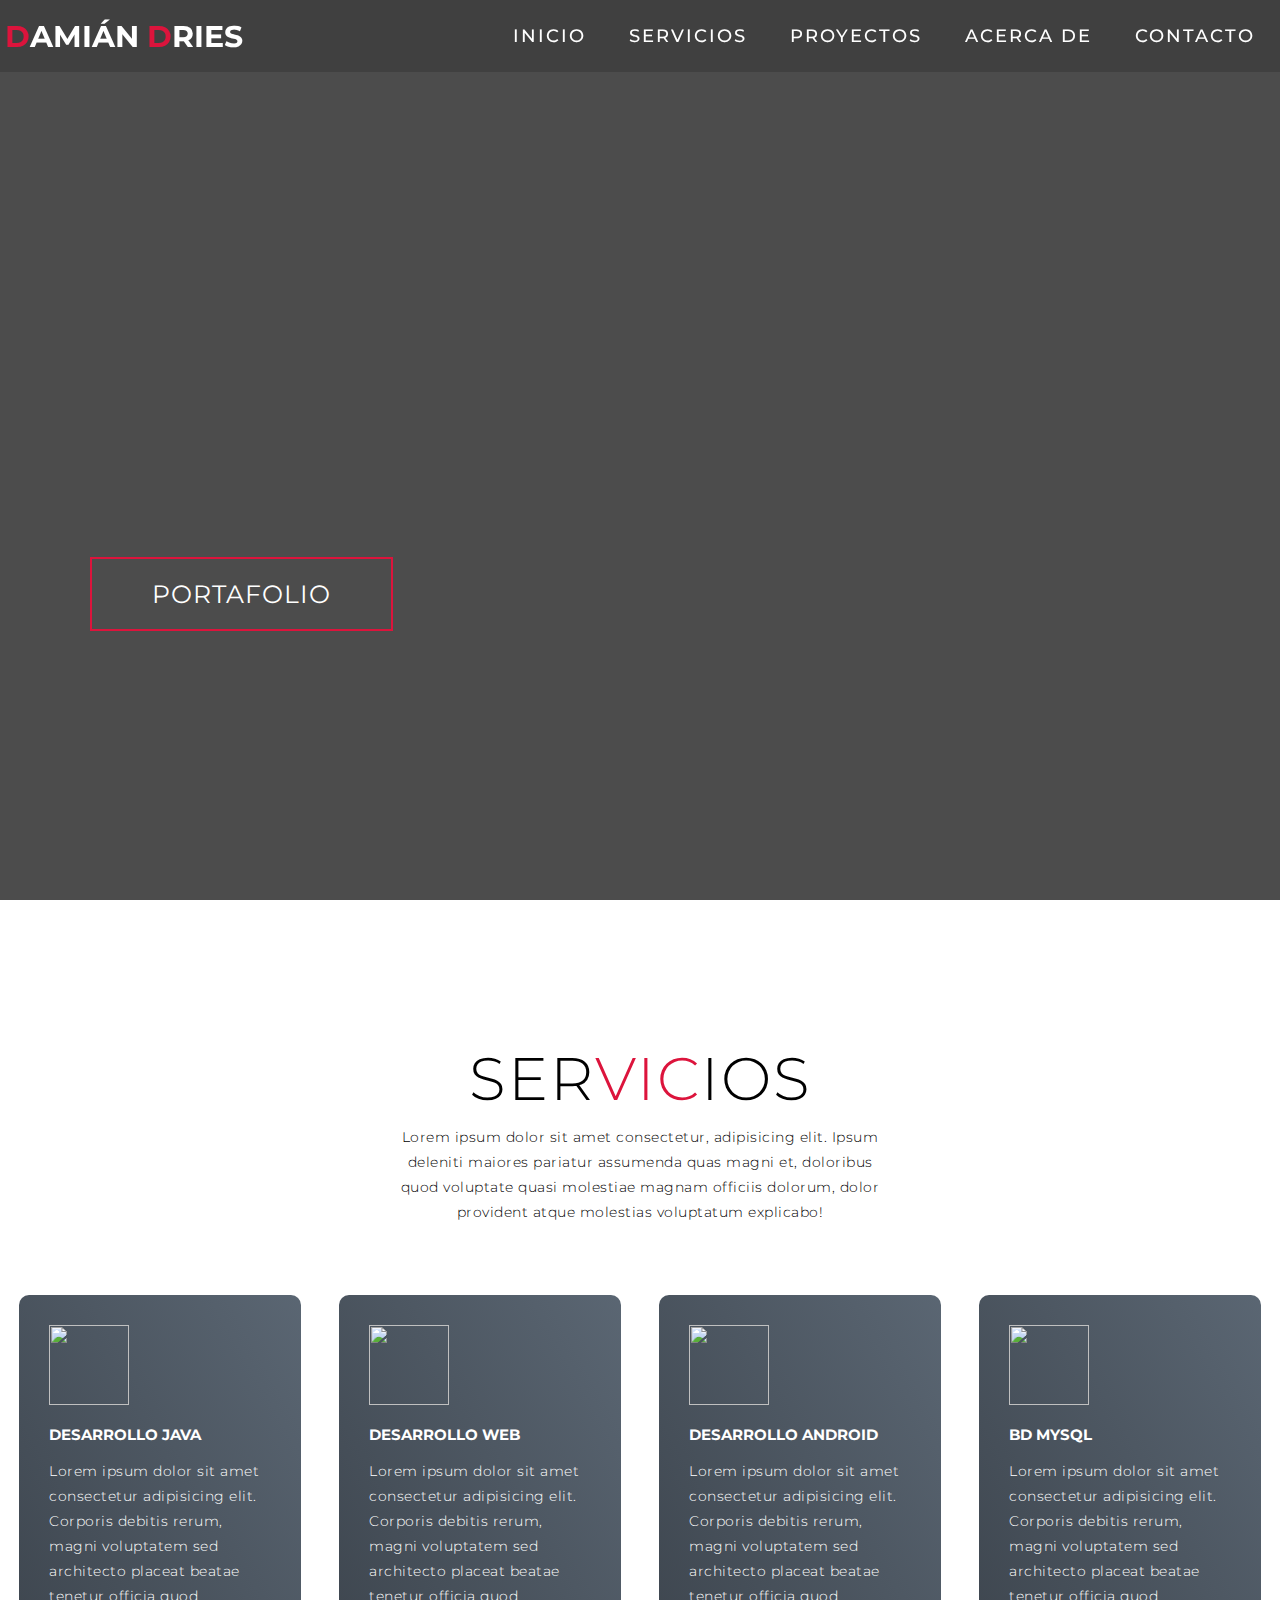
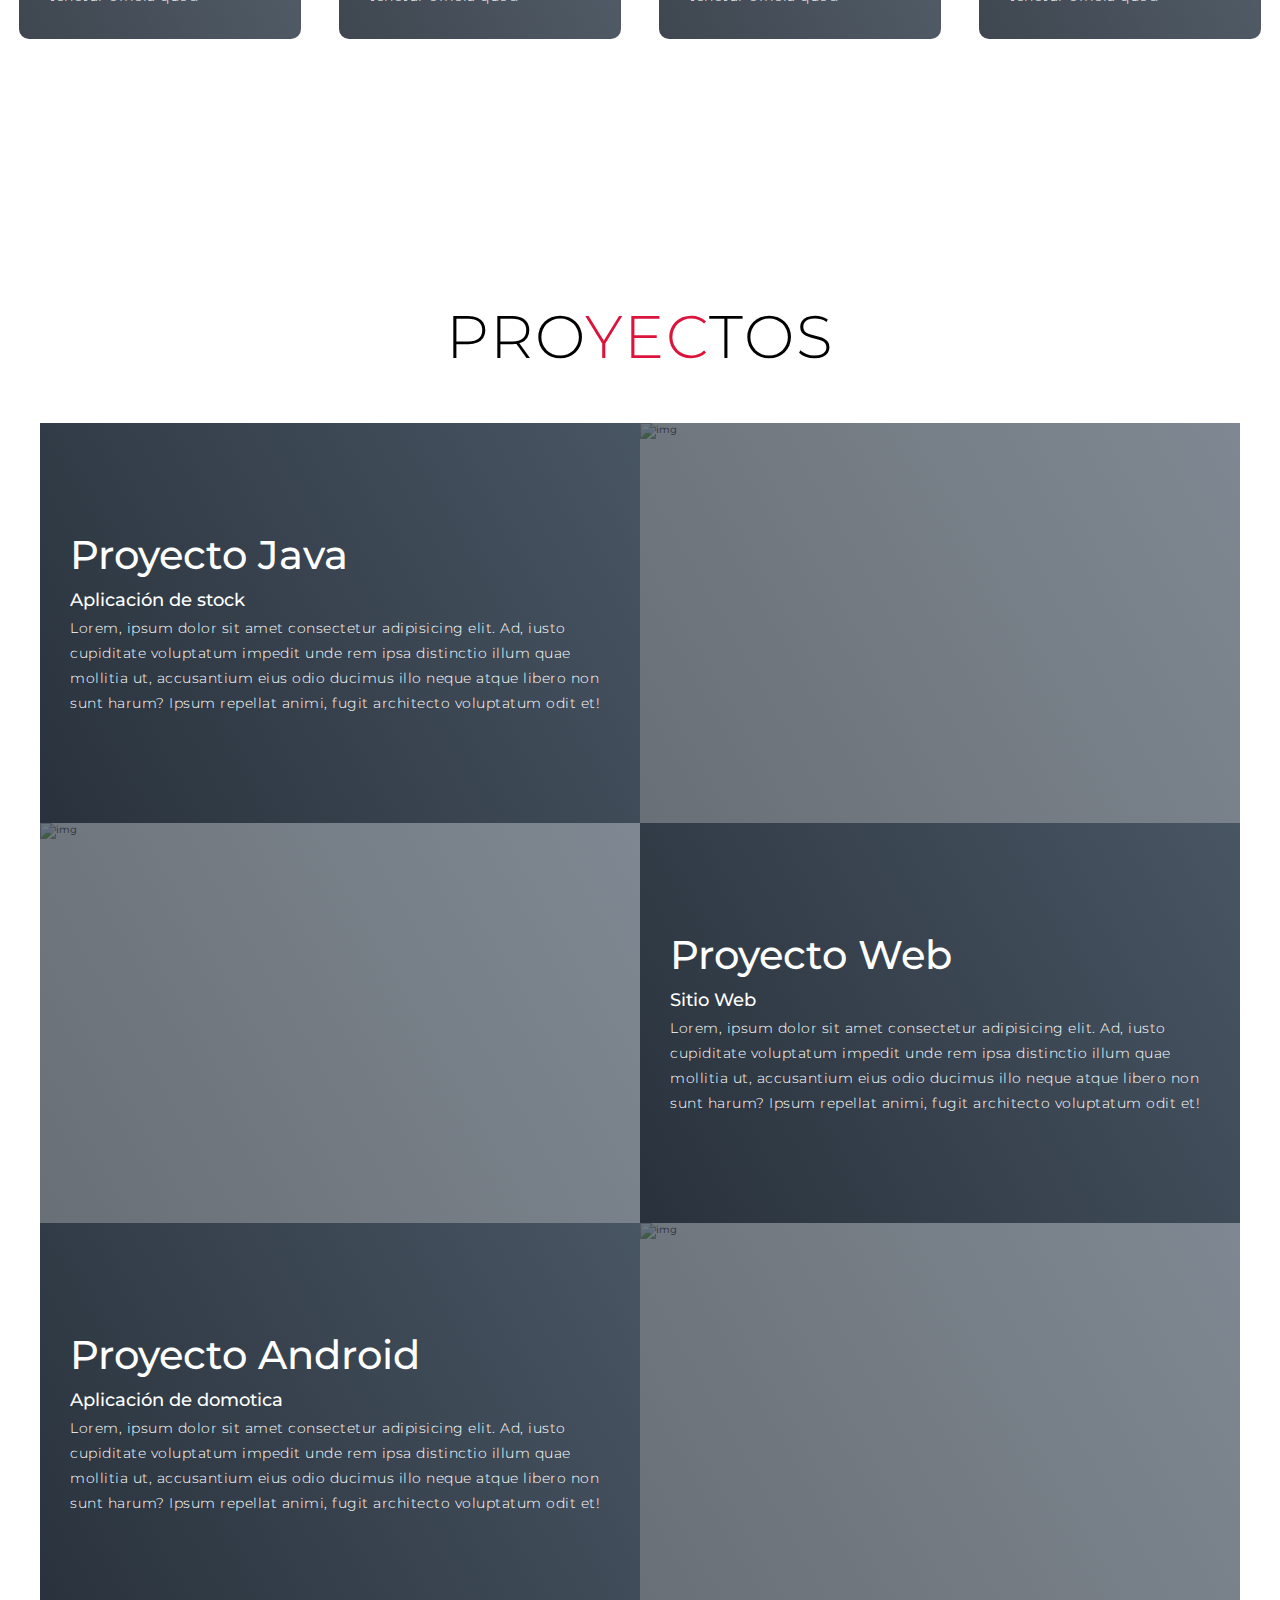
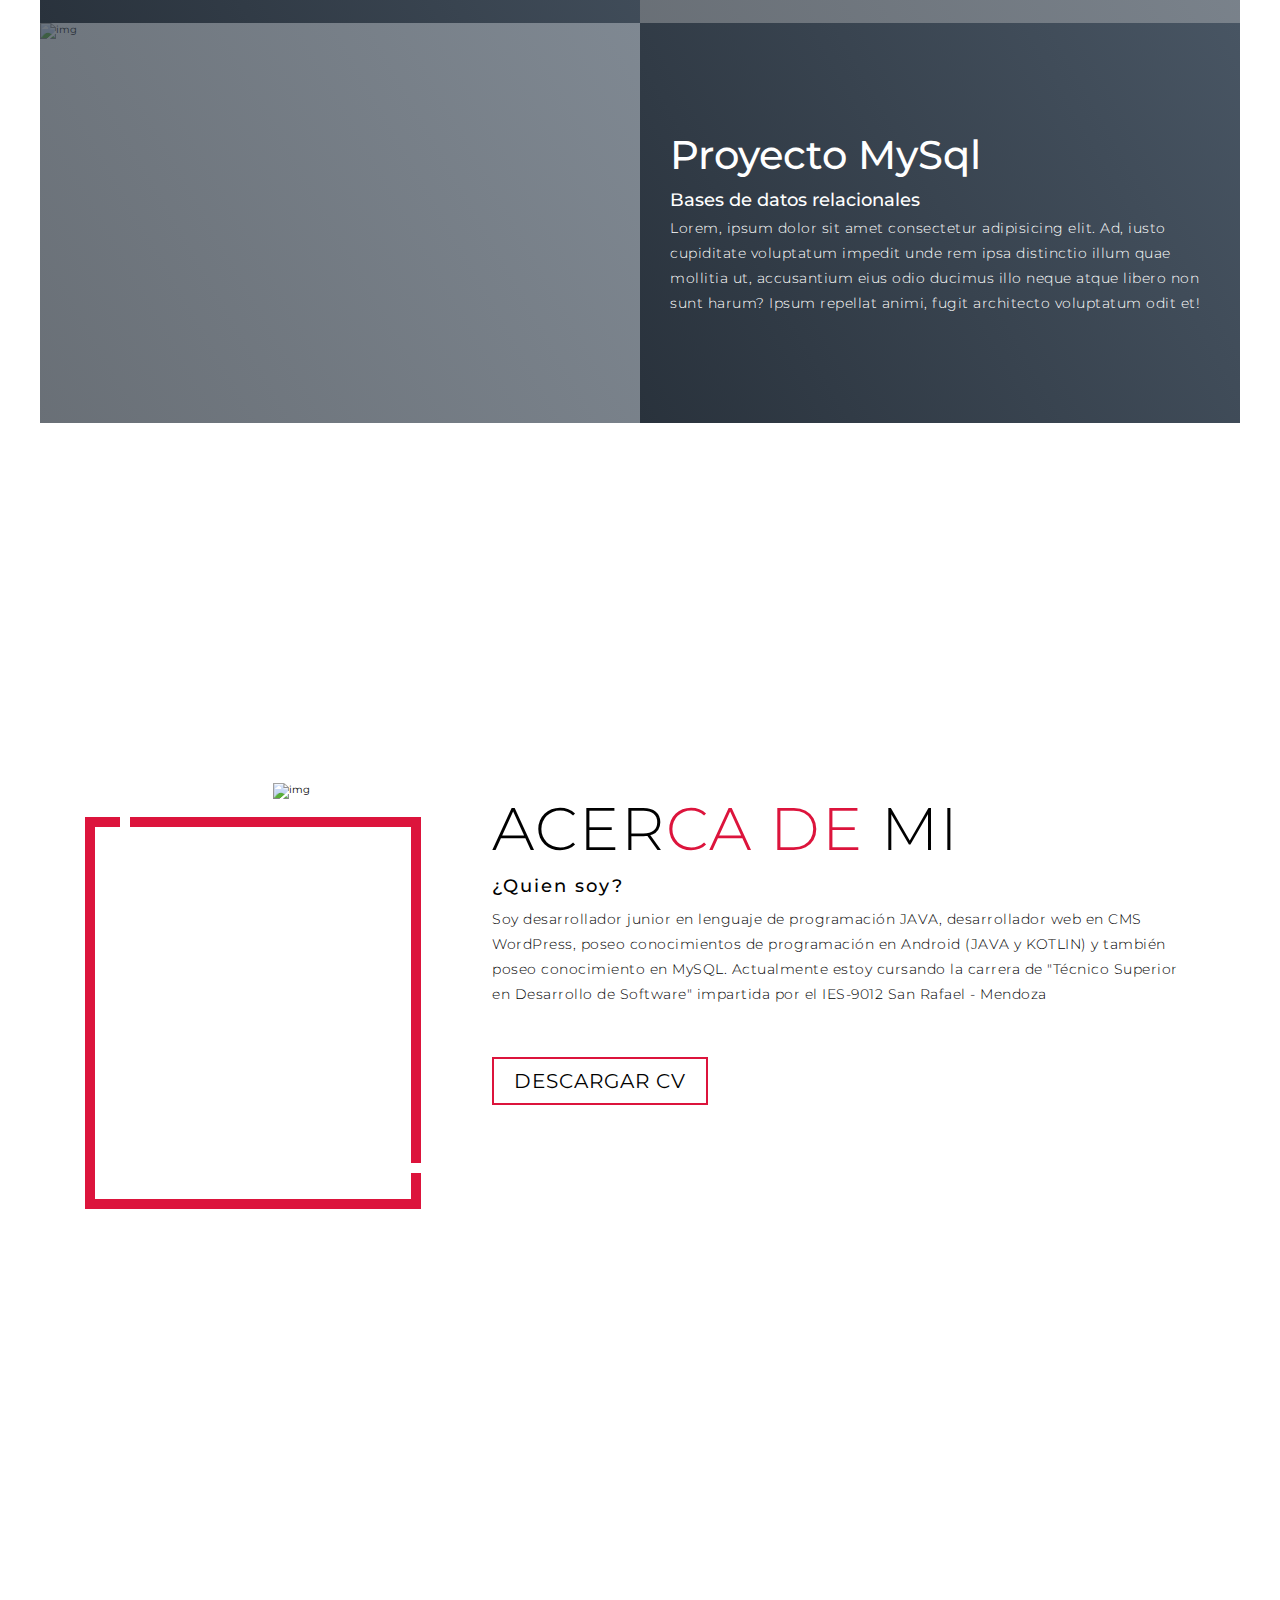
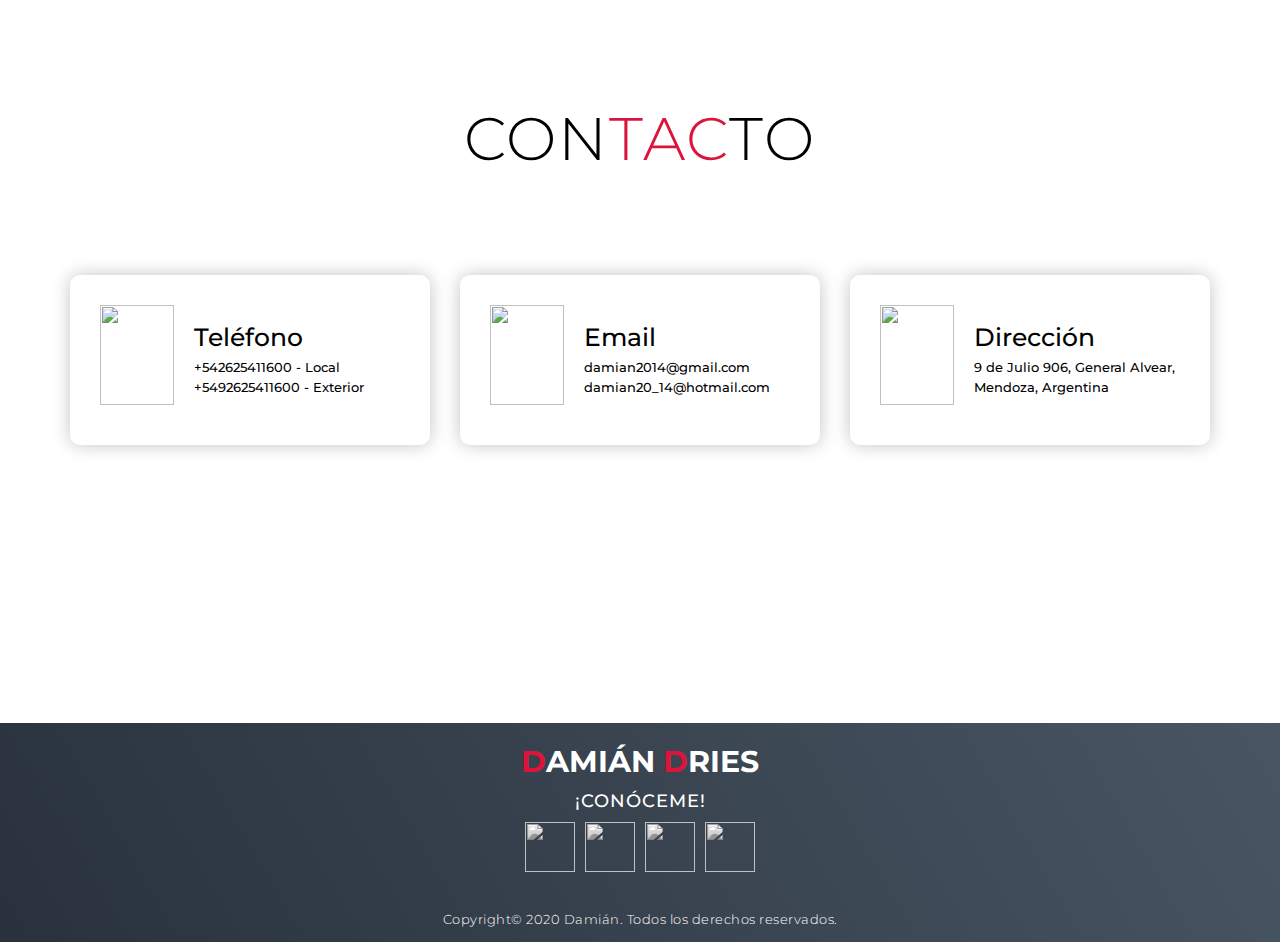
==== home.html @ d20e29a4 "Add files via upload" ====
<!DOCTYPE html>
<html lang="es">

<head>
    <meta charset="UTF-8">
    <meta http-equiv="X-UA-Compatible" content="IE=edge">
    <meta name="viewport" content="width=device-width, initial-scale=1.0">
    <link rel="icon" type="image/png" href="img/iconweb.png" />
    <link rel="stylesheet" href="style.css">
    <title id="titulo">Portafolio</title>
</head>

<body>
    <!-- Header -->
    <section id="header">
        <div class="header container">
            <div class="nav-bar">
                <div class="brand">
                    <a href="#home">
                        <h1><span>D</span>amián <span>D</span>ries</h1>
                    </a>
                </div>
                <div class="nav-list">
                    <div class="hamburger">
                        <div class="bar"></div>
                    </div>
                    <ul>
                        <li><a href="#home" data-after="Inicio">Inicio</a></li>
                        <li><a href="#services" data-after="Service">Servicios</a></li>
                        <li><a href="#projects" data-after="Projects">Proyectos</a></li>
                        <li><a href="#about" data-after="About">Acerca de</a></li>
                        <li><a href="#contact" data-after="Contact">Contacto</a></li>
                    </ul>
                </div>
            </div>
        </div>
    </section>
    <!-- End Header -->


    <!-- Home Section  -->
    <section id="home">
        <div class="home container">
            <div>
                <h1>Hola, <span></span></h1>
                <h1>Me llamo <span></span></h1>
                <h1>Damián <span></span></h1>
                <a href="#projects" type="button" class="cta">Portafolio</a>
            </div>
        </div>
    </section>
    <!-- End Home Section  -->

    <!-- Service Section -->
    <section id="services">
        <div class="services container">
            <div class="service-top">
                <h1 class="section-title">Ser<span>vic</span>ios</h1>
                <p>Lorem ipsum dolor sit amet consectetur, adipisicing elit. Ipsum deleniti maiores pariatur assumenda quas magni et, doloribus quod voluptate quasi molestiae magnam officiis dolorum, dolor provident atque molestias voluptatum explicabo!</p>
            </div>
            <div class="service-bottom">
                <div class="service-item">
                    <div class="icon"><img src="https://img.icons8.com/bubbles/100/000000/source-code.png" /></div>
                    <h2>Desarrollo Java</h2>
                    <p>Lorem ipsum dolor sit amet consectetur adipisicing elit. Corporis debitis rerum, magni voluptatem sed architecto placeat beatae tenetur officia quod</p>
                </div>
                <div class="service-item-1">
                    <div class="icon"><img src="https://img.icons8.com/bubbles/100/000000/web.png" /></div>
                    <h2>Desarrollo Web</h2>
                    <p>Lorem ipsum dolor sit amet consectetur adipisicing elit. Corporis debitis rerum, magni voluptatem sed architecto placeat beatae tenetur officia quod</p>
                </div>
                <div class="service-item-2">
                    <div class="icon"><img src="https://img.icons8.com/bubbles/100/000000/android.png" /></div>
                    <h2>Desarrollo Android</h2>
                    <p>Lorem ipsum dolor sit amet consectetur adipisicing elit. Corporis debitis rerum, magni voluptatem sed architecto placeat beatae tenetur officia quod</p>
                </div>
                <div class="service-item-3">
                    <div class="icon"><img src="https://img.icons8.com/bubbles/100/000000/database.png" /></div>
                    <h2>BD MySql</h2>
                    <p>Lorem ipsum dolor sit amet consectetur adipisicing elit. Corporis debitis rerum, magni voluptatem sed architecto placeat beatae tenetur officia quod</p>
                </div>
            </div>
        </div>
    </section>
    <!-- End Service Section -->

    <!-- Projects Section -->
    <section id="projects">
        <div class="projects container">
            <div class="projects-header">
                <h1 class="section-title">Pro<span>yec</span>tos</h1>
            </div>
            <div class="all-projects">
                <div class="project-item">
                    <div class="project-info">
                        <h1>Proyecto Java</h1>
                        <h2>Aplicación de stock</h2>
                        <p>Lorem, ipsum dolor sit amet consectetur adipisicing elit. Ad, iusto cupiditate voluptatum impedit unde rem ipsa distinctio illum quae mollitia ut, accusantium eius odio ducimus illo neque atque libero non sunt harum? Ipsum repellat
                            animi, fugit architecto voluptatum odit et!</p>
                    </div>
                    <div class="project-img">
                        <img src="./img/proyecjava.jpg" alt="img">
                    </div>
                </div>
                <div class="project-item">
                    <div class="project-info">
                        <h1>Proyecto Web</h1>
                        <h2>Sitio Web</h2>
                        <p>Lorem, ipsum dolor sit amet consectetur adipisicing elit. Ad, iusto cupiditate voluptatum impedit unde rem ipsa distinctio illum quae mollitia ut, accusantium eius odio ducimus illo neque atque libero non sunt harum? Ipsum repellat
                            animi, fugit architecto voluptatum odit et!</p>
                    </div>
                    <div class="project-img">
                        <img src="./img/proyecweb.png" alt="img">
                    </div>
                </div>
                <div class="project-item">
                    <div class="project-info">
                        <h1>Proyecto Android</h1>
                        <h2>Aplicación de domotica</h2>
                        <p>Lorem, ipsum dolor sit amet consectetur adipisicing elit. Ad, iusto cupiditate voluptatum impedit unde rem ipsa distinctio illum quae mollitia ut, accusantium eius odio ducimus illo neque atque libero non sunt harum? Ipsum repellat
                            animi, fugit architecto voluptatum odit et!</p>
                    </div>
                    <div class="project-img">
                        <img src="./img/proyectoapp.png" alt="img">
                    </div>
                </div>
                <div class="project-item">
                    <div class="project-info">
                        <h1>Proyecto MySql</h1>
                        <h2>Bases de datos relacionales</h2>
                        <p>Lorem, ipsum dolor sit amet consectetur adipisicing elit. Ad, iusto cupiditate voluptatum impedit unde rem ipsa distinctio illum quae mollitia ut, accusantium eius odio ducimus illo neque atque libero non sunt harum? Ipsum repellat
                            animi, fugit architecto voluptatum odit et!</p>
                    </div>
                    <div class="project-img">
                        <img src="./img/proyecbd.png" alt="img">
                    </div>
                </div>
            </div>
        </div>
    </section>
    <!-- End Projects Section -->

    <!-- About Section -->
    <section id="about">
        <div class="about container">
            <div class="col-left">
                <div class="about-img">
                    <img src="./img/img-2.png" alt="img">
                </div>
            </div>
            <div class="col-right">
                <h1 class="section-title">Acer<span>ca de </span>mi</h1>
                <h2>¿Quien soy?</h2>
                <p>Soy desarrollador junior en lenguaje de programación JAVA, desarrollador web en CMS WordPress, poseo conocimientos de programación en Android (JAVA y KOTLIN) y también poseo conocimiento en MySQL. Actualmente estoy cursando la carrera
                    de "Técnico Superior en Desarrollo de Software" impartida por el IES-9012 San Rafael - Mendoza</p>
                <a href="docs/Curriculum Vitae Mio.pdf" target="blank" class="cta">Descargar CV</a>
            </div>
        </div>
    </section>
    <!-- End About Section -->

    <!-- Contact Section -->
    <section id="contact">
        <div class="contact container">
            <div>
                <h1 class="section-title">Con<span>tac</span>to</h1>
            </div>
            <div class="contact-items">
                <div class="contact-item">
                    <div class="icon"><img src="https://img.icons8.com/bubbles/100/000000/phone.png" /></div>
                    <div class="contact-info">
                        <h1><a href="tel:+542625411600" target="blank">Teléfono</a></h1>
                        <h2>+542625411600 - Local</h2>
                        <h2>+5492625411600 - Exterior</h2>
                    </div>
                </div>
                <div class="contact-item">
                    <div class="icon"><img src="https://img.icons8.com/bubbles/100/000000/new-post.png" /></div>
                    <div class="contact-info">
                        <h1><a href="mailto:damian2014@gmail.com" target="blank">Email</a></h1>
                        <h2>damian2014@gmail.com</h2>
                        <h2>damian20_14@hotmail.com</h2>
                    </div>
                </div>
                <div class="contact-item">
                    <div class="icon"><img src="https://img.icons8.com/bubbles/100/000000/map-marker.png" /></div>
                    <div class="contact-info">
                        <h1><a href="https://goo.gl/maps/NndEYWFbZXQGPFpV8" target="blank">Dirección</a></h1>
                        <h2>9 de Julio 906, General Alvear, Mendoza, Argentina</h2>
                    </div>
                </div>
            </div>
        </div>
    </section>
    <!-- End Contact Section -->

    <!-- Footer -->
    <section id="footer">
        <div class="footer container">
            <div class="brand">
                <h1><span>D</span>amián <span>D</span>ries</h1>
            </div>
            <h2>¡Conóceme!</h2>
            <div class="social-icon">
                <div class="social-item">
                    <a href="https://t.me/DamianDries" target="blank"><img src="https://img.icons8.com/fluent/96/000000/telegram-app.png" /></a>
                </div>
                <div class="social-item">
                    <a href="https://api.whatsapp.com/send?phone=542625411600" target="blank"><img src="https://img.icons8.com/fluent/96/000000/whatsapp.png" /></a>
                </div>
                <div class="social-item">
                    <a href="https://join.skype.com/invite/EYsxoTMcg8dM" target="blank"><img src="https://img.icons8.com/fluent/96/000000/skype.png" /></a>
                </div>
                <div class="social-item">
                    <a href="https://www.linkedin.com/in/damian-dries" target="blank"><img src="https://img.icons8.com/fluent/96/000000/linkedin-circled.png" /></a>
                </div>
            </div>
            <p>Copyright© 2020 Damián. Todos los derechos reservados.</p>
        </div>
    </section>
    <!-- End Footer -->
    <script src="./main.js"></script>
</body>

</html>
---- style.css ----
@import 'https://fonts.googleapis.com/css?family=Montserrat:300, 400, 700&display=swap';
* {
    padding: 0;
    margin: 0;
    box-sizing: border-box;
}

a {
    color: #000000;
}

html {
    font-size: 10px;
    font-family: 'Montserrat', sans-serif;
    scroll-behavior: smooth;
}

a {
    text-decoration: none;
}

.container {
    min-height: 100vh;
    width: 100%;
    display: flex;
    align-items: center;
    justify-content: center;
}

img {
    height: 100%;
    width: 100%;
    object-fit: cover;
}

p {
    color: black;
    font-size: 1.4rem;
    margin-top: 5px;
    line-height: 2.5rem;
    font-weight: 300;
    letter-spacing: .05rem;
}

.section-title {
    font-size: 4rem;
    font-weight: 300;
    color: black;
    margin-bottom: 10px;
    text-transform: uppercase;
    letter-spacing: .2rem;
    text-align: center;
}

.section-title span {
    color: crimson;
}

.cta {
    display: inline-block;
    padding: 10px 30px;
    color: white;
    background-color: transparent;
    border: 2px solid crimson;
    font-size: 2rem;
    text-transform: uppercase;
    letter-spacing: .1rem;
    margin-top: 30px;
    transition: .3s ease;
    transition-property: background-color, color;
}

.cta:hover {
    color: white;
    background-color: crimson;
}

.brand h1 {
    font-size: 3rem;
    text-transform: uppercase;
    color: white;
}

.brand h1 span {
    color: crimson;
}


/* Header section */

#header {
    position: fixed;
    z-index: 1000;
    left: 0;
    top: 0;
    width: 100vw;
    height: auto;
}

#header .header {
    min-height: 8vh;
    background-color: rgba(31, 30, 30, 0.24);
    transition: .3s ease background-color;
}

#header .nav-bar {
    display: flex;
    align-items: center;
    justify-content: space-between;
    width: 100%;
    height: 100%;
    max-width: 1300px;
    padding: 0 5px;
}

#header .nav-list ul {
    list-style: none;
    position: absolute;
    background-color: rgb(31, 30, 30);
    width: 100vw;
    height: 100vh;
    left: 100%;
    top: 0;
    display: flex;
    flex-direction: column;
    justify-content: center;
    align-items: center;
    z-index: 1;
    overflow-x: hidden;
    transition: .5s ease left;
}

#header .nav-list ul.active {
    left: 0%;
}

#header .nav-list ul a {
    font-size: 2.5rem;
    font-weight: 500;
    letter-spacing: .2rem;
    text-decoration: none;
    color: white;
    text-transform: uppercase;
    padding: 20px;
    display: block;
}

#header .nav-list ul a::after {
    content: attr(data-after);
    position: absolute;
    top: 50%;
    left: 50%;
    transform: translate(-50%, -50%) scale(0);
    color: rgba(240, 248, 255, 0.021);
    font-size: 13rem;
    letter-spacing: 50px;
    z-index: -1;
    transition: .3s ease letter-spacing;
}

#header .nav-list ul li:hover a::after {
    transform: translate(-50%, -50%) scale(1);
    letter-spacing: initial;
}

#header .nav-list ul li:hover a {
    color: crimson;
}

#header .hamburger {
    height: 60px;
    width: 60px;
    display: inline-block;
    border: 3px solid white;
    border-radius: 50%;
    position: relative;
    display: flex;
    align-items: center;
    justify-content: center;
    z-index: 100;
    cursor: pointer;
    transform: scale(.8);
    margin-right: 20px;
}

#header .hamburger:after {
    position: absolute;
    content: '';
    height: 100%;
    width: 100%;
    border-radius: 50%;
    border: 3px solid white;
    animation: hamburger_puls 1s ease infinite;
}

#header .hamburger .bar {
    height: 2px;
    width: 30px;
    position: relative;
    background-color: white;
    z-index: -1;
}

#header .hamburger .bar::after,
#header .hamburger .bar::before {
    content: '';
    position: absolute;
    height: 100%;
    width: 100%;
    left: 0;
    background-color: white;
    transition: .3s ease;
    transition-property: top, bottom;
}

#header .hamburger .bar::after {
    top: 8px;
}

#header .hamburger .bar::before {
    bottom: 8px;
}

#header .hamburger.active .bar::before {
    bottom: 0;
}

#header .hamburger.active .bar::after {
    top: 0;
}


/* End Header section */


/* Home Section */

#home {
    background-image: url(./img/headerfull.jpg);
    background-size: cover;
    background-position: top center;
    position: relative;
    z-index: 1;
}

#home::after {
    content: '';
    position: absolute;
    left: 0;
    top: 0;
    height: 100%;
    width: 100%;
    background-color: black;
    opacity: .7;
    z-index: -1;
}

#home .home {
    max-width: 1200px;
    margin: 0 auto;
    padding: 0 50px;
    justify-content: flex-start;
}

#home h1 {
    display: block;
    width: fit-content;
    font-size: 4rem;
    position: relative;
    color: transparent;
    animation: text_reveal .5s ease forwards;
    animation-delay: 1s;
}

#home h1:nth-child(1) {
    animation-delay: 1s;
}

#home h1:nth-child(2) {
    animation-delay: 2s;
}

#home h1:nth-child(3) {
    animation: text_reveal_name .5s ease forwards;
    animation-delay: 3s;
}

#home h1 span {
    position: absolute;
    top: 0;
    left: 0;
    height: 100%;
    width: 0;
    background-color: crimson;
    animation: text_reveal_box 1s ease;
    animation-delay: .5s;
}

#home h1:nth-child(1) span {
    animation-delay: .5s;
}

#home h1:nth-child(2) span {
    animation-delay: 1.5s;
}

#home h1:nth-child(3) span {
    animation-delay: 2.5s;
}


/* End Home Section */


/* Services Section */

#services .services {
    flex-direction: column;
    text-align: center;
    max-width: 1500px;
    margin: 0 auto;
    padding: 100px 0;
}

#services .service-top {
    max-width: 500px;
    margin: 0 auto;
}

#services .service-bottom {
    display: flex;
    align-items: center;
    justify-content: center;
    flex-wrap: wrap;
    margin-top: 50px;
}

#services .service-item {
    flex-basis: 80%;
    display: flex;
    align-items: flex-start;
    justify-content: center;
    flex-direction: column;
    padding: 30px;
    border-radius: 10px;
    background-image: url(./img/java.jpg);
    background-size: cover;
    margin: 10px 5%;
    position: relative;
    z-index: 1;
    overflow: hidden;
}

#services .service-item-1 {
    flex-basis: 80%;
    display: flex;
    align-items: flex-start;
    justify-content: center;
    flex-direction: column;
    padding: 30px;
    border-radius: 10px;
    margin: 10px 5%;
    background-image: url(./img/web.png);
    background-size: cover;
    position: relative;
    z-index: 1;
    overflow: hidden;
}

#services .service-item-2 {
    flex-basis: 80%;
    display: flex;
    align-items: flex-start;
    justify-content: center;
    flex-direction: column;
    padding: 30px;
    border-radius: 10px;
    margin: 10px 5%;
    background-image: url(./img/movil.png);
    background-size: cover;
    position: relative;
    z-index: 1;
    overflow: hidden;
}

#services .service-item-3 {
    flex-basis: 80%;
    display: flex;
    align-items: flex-start;
    justify-content: center;
    flex-direction: column;
    padding: 30px;
    border-radius: 10px;
    margin: 10px 5%;
    background-image: url(./img/sql.png);
    background-size: cover;
    position: relative;
    z-index: 1;
    overflow: hidden;
}

#services .service-item::after {
    content: '';
    position: absolute;
    left: 0;
    top: 0;
    height: 100%;
    width: 100%;
    background-image: linear-gradient(60deg, #29323c 0%, #485563 100%);
    opacity: .9;
    z-index: -1;
}

#services .service-item-1::after {
    content: '';
    position: absolute;
    left: 0;
    top: 0;
    height: 100%;
    width: 100%;
    background-image: linear-gradient(60deg, #29323c 0%, #485563 100%);
    opacity: .9;
    z-index: -1;
}

#services .service-item-2::after {
    content: '';
    position: absolute;
    left: 0;
    top: 0;
    height: 100%;
    width: 100%;
    background-image: linear-gradient(60deg, #29323c 0%, #485563 100%);
    opacity: .9;
    z-index: -1;
}

#services .service-item-3::after {
    content: '';
    position: absolute;
    left: 0;
    top: 0;
    height: 100%;
    width: 100%;
    background-image: linear-gradient(60deg, #29323c 0%, #485563 100%);
    opacity: .9;
    z-index: -1;
}

#services .service-bottom .icon {
    height: 80px;
    width: 80px;
    margin-bottom: 20px;
}

#services .service-item h2 {
    font-size: 1.5rem;
    color: white;
    margin-bottom: 10px;
    text-transform: uppercase;
}

#services .service-item-1 h2 {
    font-size: 1.5rem;
    color: white;
    margin-bottom: 10px;
    text-transform: uppercase;
}

#services .service-item-2 h2 {
    font-size: 1.5rem;
    color: white;
    margin-bottom: 10px;
    text-transform: uppercase;
}

#services .service-item-3 h2 {
    font-size: 1.5rem;
    color: white;
    margin-bottom: 10px;
    text-transform: uppercase;
}

#services .service-item p {
    color: white;
    text-align: left;
}

#services .service-item-1 p {
    color: white;
    text-align: left;
}

#services .service-item-2 p {
    color: white;
    text-align: left;
}

#services .service-item-3 p {
    color: white;
    text-align: left;
}


/* End Services Section */


/* Projects section */

#projects .projects {
    flex-direction: column;
    max-width: 1200px;
    margin: 0 auto;
    padding: 100px 0;
}

#projects .projects-header h1 {
    margin-bottom: 50px;
}

#projects .all-projects {
    display: flex;
    align-items: center;
    justify-content: center;
    flex-direction: column;
}

#projects .project-item {
    display: flex;
    align-items: center;
    justify-content: center;
    flex-direction: column;
    width: 80%;
    margin: 20px auto;
    overflow: hidden;
    border-radius: 10px;
}

#projects .project-info {
    padding: 30px;
    flex-basis: 50%;
    height: 100%;
    display: flex;
    align-items: flex-start;
    justify-content: center;
    flex-direction: column;
    background-image: linear-gradient(60deg, #29323c 0%, #485563 100%);
    color: white;
}

#projects .project-info h1 {
    font-size: 4rem;
    font-weight: 500;
}

#projects .project-info h2 {
    font-size: 1.8rem;
    font-weight: 500;
    margin-top: 10px;
}

#projects .project-info p {
    color: white;
}

#projects .project-img {
    flex-basis: 50%;
    height: 300px;
    overflow: hidden;
    position: relative;
}

#projects .project-img:after {
    content: '';
    position: absolute;
    left: 0;
    top: 0;
    height: 100%;
    width: 100%;
    background-image: linear-gradient(60deg, #29323c 0%, #485563 100%);
    opacity: .7;
}

#projects .project-img img {
    transition: .3s ease transform;
}

#projects .project-item:hover .project-img img {
    transform: scale(1.1);
}


/* End Projects section */


/* About Section */

#about .about {
    flex-direction: column-reverse;
    text-align: center;
    max-width: 1200px;
    margin: 0 auto;
    padding: 100px 20px;
}

#about .col-left {
    width: 250px;
    height: 360px;
}

#about .col-right {
    width: 100%;
}

#about .col-right h2 {
    font-size: 1.8rem;
    font-weight: 500;
    letter-spacing: .2rem;
    margin-bottom: 10px;
}

#about .col-right p {
    margin-bottom: 20px;
}

#about .col-right .cta {
    color: black;
    margin-bottom: 50px;
    padding: 10px 20px;
    font-size: 2rem;
}

#about .col-left .about-img {
    height: 100%;
    width: 100%;
    position: relative;
    border: 10px solid white;
}

#about .col-left .about-img::after {
    content: '';
    position: absolute;
    left: -33px;
    top: 19px;
    height: 98%;
    width: 98%;
    border: 7px solid rgb(220, 20, 60);
    z-index: -1;
}


/* End About Section */


/* contact Section */

#contact .contact {
    flex-direction: column;
    max-width: 1200px;
    margin: 0 auto;
}

#contact .contact-items {
    width: 400px;
}

#contact .contact-item {
    width: 80%;
    padding: 20px;
    text-align: center;
    border-radius: 10px;
    padding: 30px;
    margin: 30px;
    display: flex;
    justify-content: center;
    align-items: center;
    flex-direction: column;
    box-shadow: 0px 0px 18px 0 #0000003c;
    transition: .3s ease box-shadow;
}

#contact .contact-item:hover {
    box-shadow: 0px 0px 5px 0 #000000cc;
}

#contact .icon {
    width: 70px;
    margin: 0 auto;
    margin-bottom: 10px;
}

#contact .section-title {
    margin-bottom: 100px;
}

#contact .contact-info h1 {
    font-size: 2.5rem;
    font-weight: 500;
    margin-bottom: 5px;
}

#contact .contact-info h2 {
    font-size: 1.3rem;
    line-height: 2rem;
    font-weight: 500;
}


/*End contact Section */


/* Footer */

#footer {
    background-image: linear-gradient(60deg, #29323c 0%, #485563 100%);
}

#footer .footer {
    min-height: 200px;
    flex-direction: column;
    padding-top: 20px;
    padding-bottom: 10px;
}

#footer h2 {
    text-transform: uppercase;
    color: white;
    font-weight: 500;
    font-size: 1.8rem;
    letter-spacing: .1rem;
    margin-top: 10px;
    margin-bottom: 10px;
}

#footer .social-icon {
    display: flex;
    margin-bottom: 30px;
}

#footer .social-item {
    height: 50px;
    width: 50px;
    margin: 0 5px;
}

#footer .social-item img {
    filter: grayscale(1);
    transition: .3s ease filter;
}

#footer .social-item:hover img {
    filter: grayscale(0);
}

#footer p {
    color: white;
    font-size: 1.3rem;
}


/* End Footer */


/* Keyframes */

@keyframes hamburger_puls {
    0% {
        opacity: 1;
        transform: scale(1);
    }
    100% {
        opacity: 0;
        transform: scale(1.4);
    }
}

@keyframes text_reveal_box {
    50% {
        width: 100%;
        left: 0;
    }
    100% {
        width: 0;
        left: 100%;
    }
}

@keyframes text_reveal {
    100% {
        color: white;
    }
}

@keyframes text_reveal_name {
    100% {
        color: crimson;
        font-weight: 500;
    }
}


/* End Keyframes */


/* Media Query For Tablet */

@media only screen and (min-width: 768px) {
    .cta {
        font-size: 2.5rem;
        padding: 20px 60px;
    }
    h1.section-title {
        font-size: 6rem;
    }
    /* Home */
    #home h1 {
        font-size: 7rem;
    }
    /* End Home */
    /* Services Section */
    #services .service-bottom .service-item {
        flex-basis: 45%;
        margin: 2.5%;
    }
    #services .service-bottom .service-item-1 {
        flex-basis: 45%;
        margin: 2.5%;
    }
    #services .service-bottom .service-item-2 {
        flex-basis: 45%;
        margin: 2.5%;
    }
    #services .service-bottom .service-item-3 {
        flex-basis: 45%;
        margin: 2.5%;
    }
    /* End Services Section */
    /* Project */
    #projects .project-item {
        flex-direction: row;
    }
    #projects .project-item:nth-child(even) {
        flex-direction: row-reverse;
    }
    #projects .project-item {
        height: 400px;
        margin: 0;
        width: 100%;
        border-radius: 0;
    }
    #projects .all-projects .project-info {
        height: 100%;
    }
    #projects .all-projects .project-img {
        height: 100%;
    }
    /* End Project */
    /* About */
    #about .about {
        flex-direction: row;
    }
    #about .col-left {
        width: 600px;
        height: 400px;
        padding-left: 60px;
    }
    #about .about .col-left .about-img::after {
        left: -45px;
        top: 34px;
        height: 98%;
        width: 98%;
        border: 10px solid crimson;
    }
    #about .col-right {
        text-align: left;
        padding: 30px;
    }
    #about .col-right h1 {
        text-align: left;
    }
    /* End About */
    /* contact  */
    #contact .contact {
        flex-direction: column;
        padding: 100px 0;
        align-items: center;
        justify-content: center;
        min-width: 20vh;
    }
    #contact .contact-items {
        width: 100%;
        display: flex;
        flex-direction: row;
        justify-content: space-evenly;
        margin: 0;
    }
    #contact .contact-item {
        width: 30%;
        margin: 0;
        flex-direction: row;
    }
    #contact .contact-item .icon {
        height: 100px;
        width: 100px;
    }
    #contact .contact-item .icon img {
        object-fit: contain;
    }
    #contact .contact-item .contact-info {
        width: 100%;
        text-align: left;
        padding-left: 20px;
    }
    /* End contact  */
}


/* End Media Query For Tablet */


/* Media Query For Desktop */

@media only screen and (min-width: 1200px) {
    /* header */
    #header .hamburger {
        display: none;
    }
    #header .nav-list ul {
        position: initial;
        display: block;
        height: auto;
        width: fit-content;
        background-color: transparent;
    }
    #header .nav-list ul li {
        display: inline-block;
    }
    #header .nav-list ul li a {
        font-size: 1.8rem;
    }
    #header .nav-list ul a:after {
        display: none;
    }
    /* End header */
    #services .service-bottom .service-item {
        flex-basis: 22%;
        margin: 1.5%;
    }
    #services .service-bottom .service-item-1 {
        flex-basis: 22%;
        margin: 1.5%;
    }
    #services .service-bottom .service-item-2 {
        flex-basis: 22%;
        margin: 1.5%;
    }
    #services .service-bottom .service-item-3 {
        flex-basis: 22%;
        margin: 1.5%;
    }
}


/* End  Media Query For Desktop */
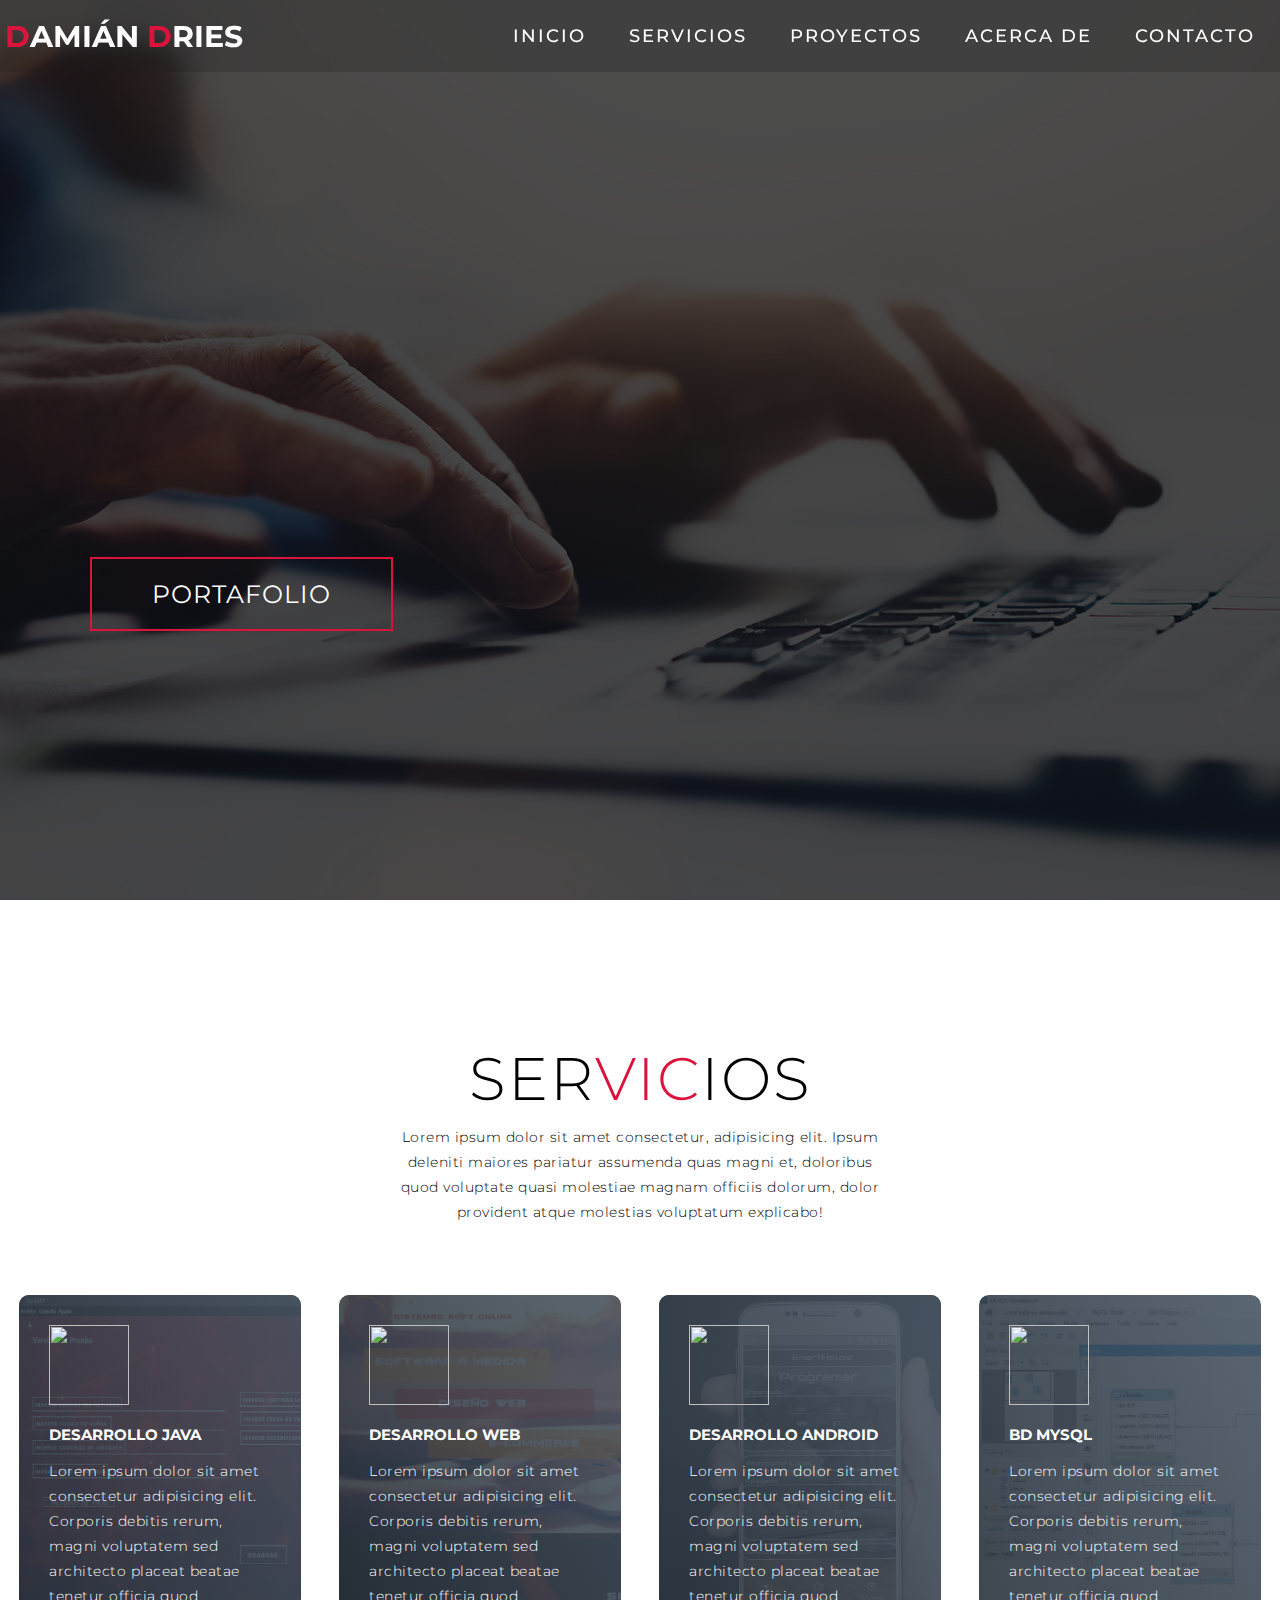
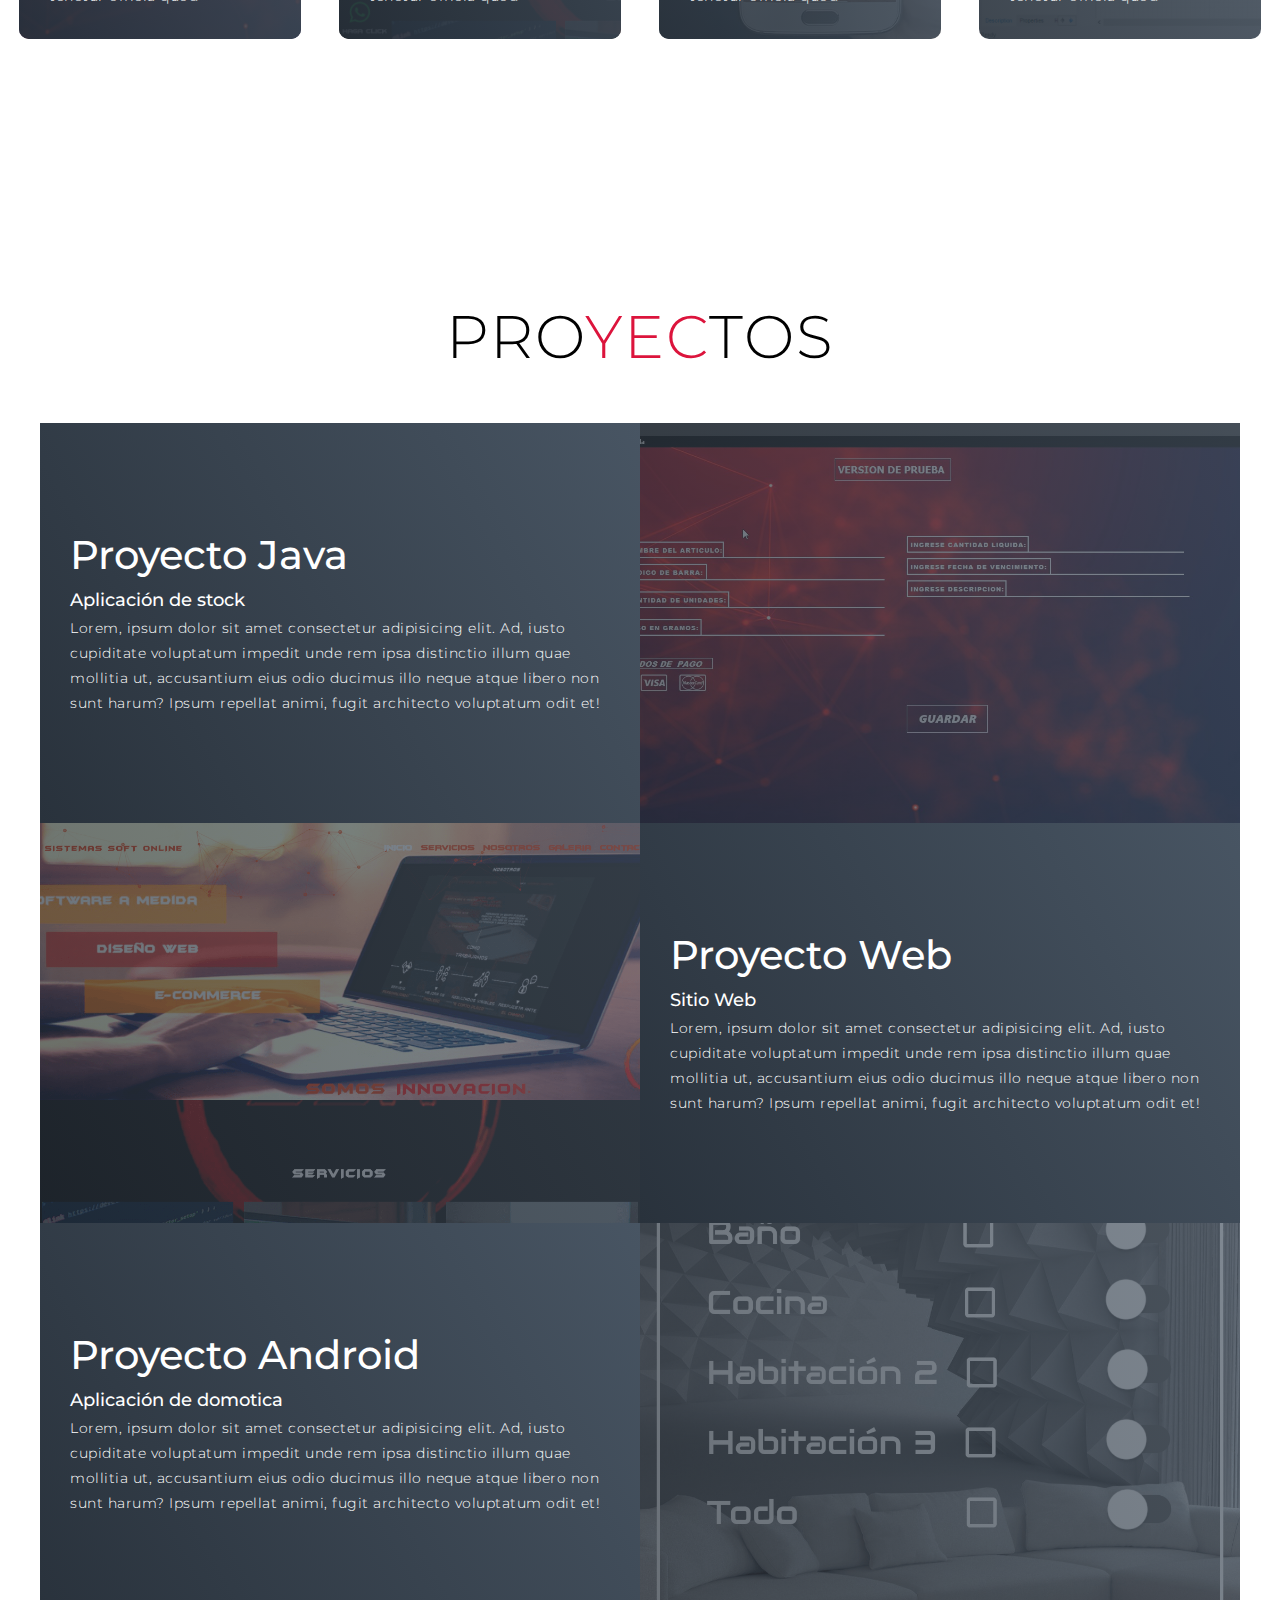
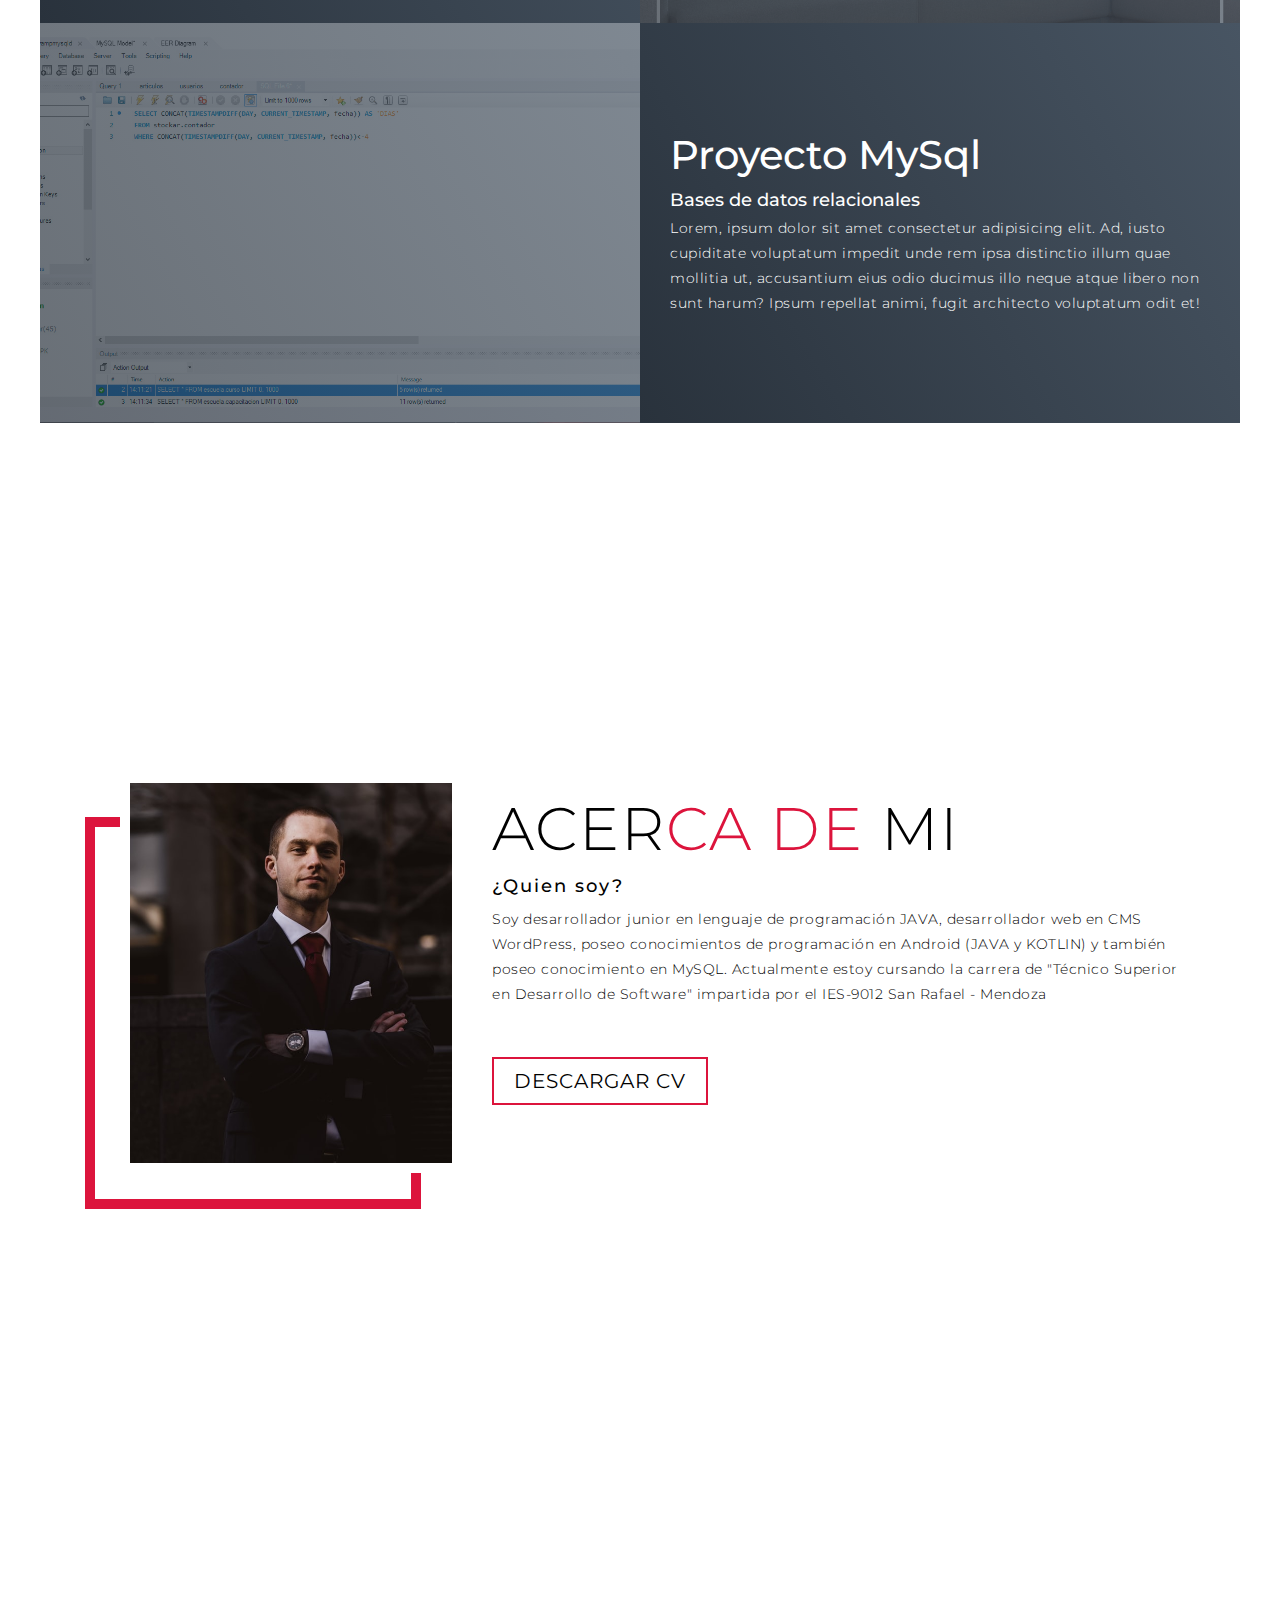
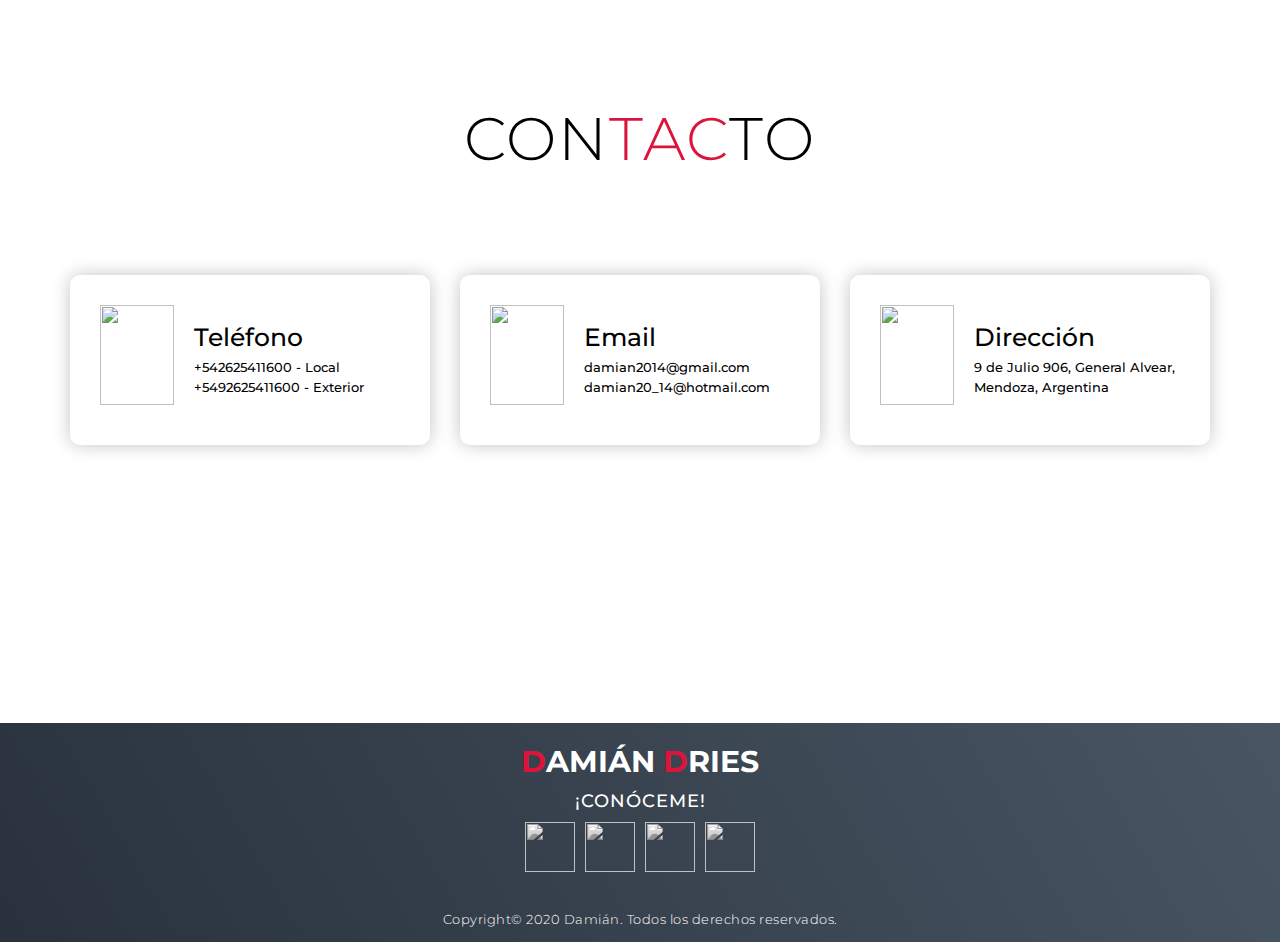
==== commit 4f007570: "Update home.html" ====
--- a/home.html
+++ b/home.html
@@ -7,7 +7,7 @@
     <meta name="viewport" content="width=device-width, initial-scale=1.0">
     <link rel="icon" type="image/png" href="img/iconweb.png" />
     <link rel="stylesheet" href="style.css">
-    <title id="titulo">Portafolio</title>
+    <title id="titulo">Damián Dries | Desarrollador Java</title>
 </head>
 
 <body>
@@ -222,4 +222,4 @@
     <script src="./main.js"></script>
 </body>
 
-</html>+</html>
